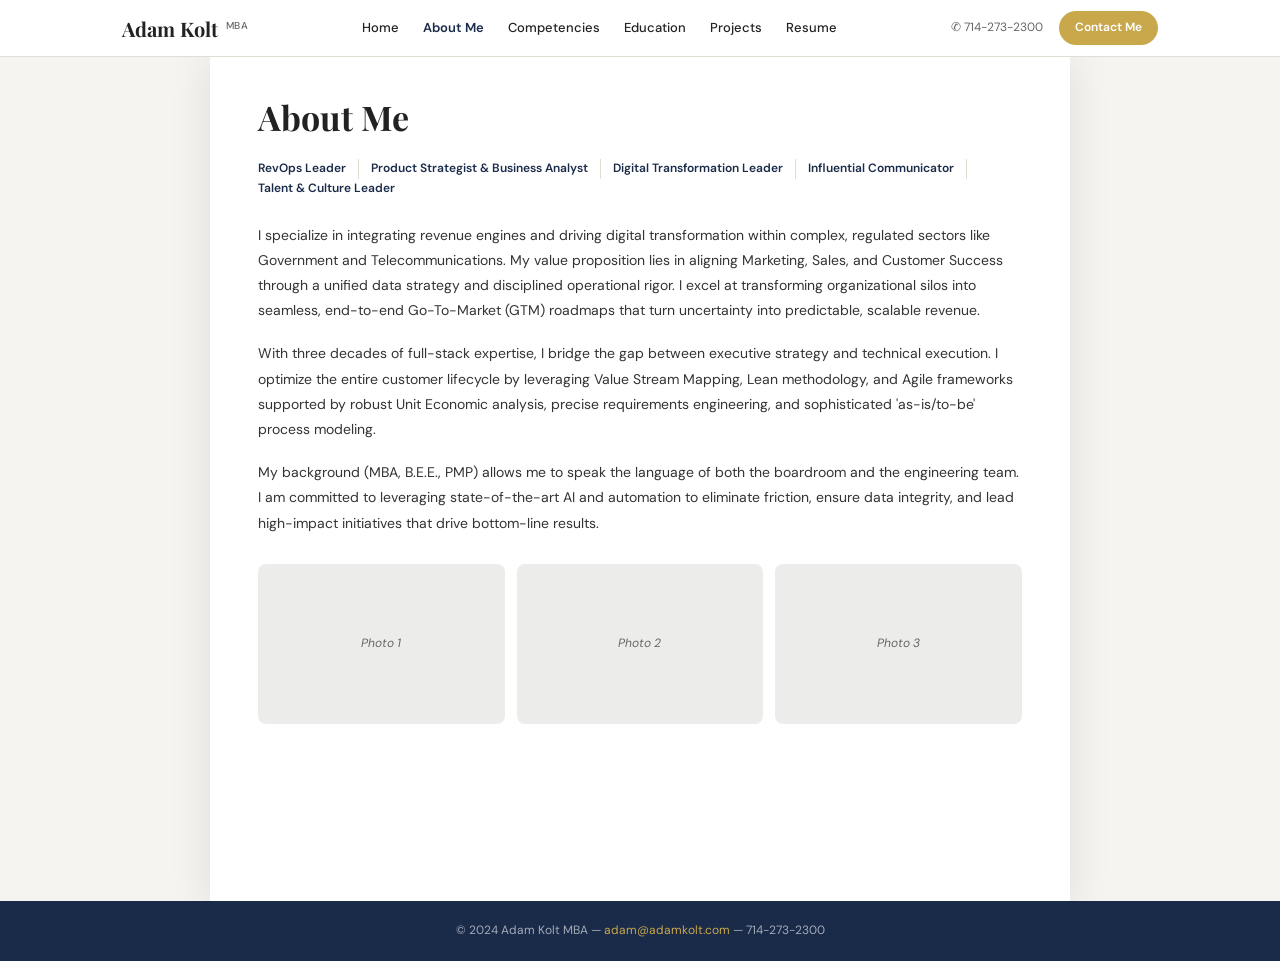
==== about.html @ af0fe4fa "Initial portfolio build — Adam Kolt MBA Complete HTML/CSS portfolio with 11 pages: - index.html: Hom" ====
<!DOCTYPE html>
<html lang="en">
<head>
  <meta charset="UTF-8">
  <meta name="viewport" content="width=device-width, initial-scale=1.0">
  <title>About Me – Adam Kolt MBA</title>
  <link href="https://fonts.googleapis.com/css2?family=Playfair+Display:wght@700&family=DM+Sans:wght@300;400;500;600&display=swap" rel="stylesheet">
  <link rel="stylesheet" href="css/style.css">
</head>
<body>

  <header class="site-header">
    <div class="header-inner">
      <a href="index.html" class="header-logo">Adam Kolt <sup>MBA</sup></a>
      <nav class="site-nav">
        <a href="index.html">Home</a>
        <a href="about.html" class="active">About Me</a>
        <a href="competencies.html">Competencies</a>
        <a href="education.html">Education</a>
        <a href="projects/digital-transformation.html">Projects</a>
        <a href="resume.html">Resume</a>
      </nav>
      <div class="header-actions">
        <span class="header-phone">&#9990; 714-273-2300</span>
        <a href="mailto:adam@adamkolt.com" class="btn-contact">Contact Me</a>
      </div>
    </div>
  </header>

  <div class="page">
    <div class="content">

      <h1 class="page-title">About Me</h1>

      <div class="tag-row">
        <span class="tag-pill">RevOps Leader</span>
        <span class="tag-pill">Product Strategist &amp; Business Analyst</span>
        <span class="tag-pill">Digital Transformation Leader</span>
        <span class="tag-pill">Influential Communicator</span>
        <span class="tag-pill">Talent &amp; Culture Leader</span>
      </div>

      <p class="bio-text">
        I specialize in integrating revenue engines and driving digital transformation within complex, regulated sectors like Government and Telecommunications. My value proposition lies in aligning Marketing, Sales, and Customer Success through a unified data strategy and disciplined operational rigor. I excel at transforming organizational silos into seamless, end-to-end Go-To-Market (GTM) roadmaps that turn uncertainty into predictable, scalable revenue.
      </p>

      <p class="bio-text">
        With three decades of full-stack expertise, I bridge the gap between executive strategy and technical execution. I optimize the entire customer lifecycle by leveraging Value Stream Mapping, Lean methodology, and Agile frameworks supported by robust Unit Economic analysis, precise requirements engineering, and sophisticated 'as-is/to-be' process modeling.
      </p>

      <p class="bio-text">
        My background (MBA, B.E.E., PMP) allows me to speak the language of both the boardroom and the engineering team. I am committed to leveraging state-of-the-art AI and automation to eliminate friction, ensure data integrity, and lead high-impact initiatives that drive bottom-line results.
      </p>

      <!-- PHOTO STRIP -->
      <div class="photo-strip">
        <div class="img-placeholder" style="height:160px; border-radius:8px;">Photo 1</div>
        <div class="img-placeholder" style="height:160px; border-radius:8px;">Photo 2</div>
        <div class="img-placeholder" style="height:160px; border-radius:8px;">Photo 3</div>
      </div>

    </div>
  </div>

  <footer class="site-footer">
    &copy; 2024 Adam Kolt MBA &mdash; <a href="mailto:adam@adamkolt.com">adam@adamkolt.com</a> &mdash; 714-273-2300
  </footer>

</body>
</html>
---- css/style.css ----
/* ============================================================
   Adam Kolt Portfolio — Shared Stylesheet
   Design System: Playfair Display + DM Sans, Navy/Gold palette
   ============================================================ */

*, *::before, *::after { box-sizing: border-box; margin: 0; padding: 0; }

:root {
  --gold:   #C9A84C;
  --navy:   #1A2B4A;
  --red:    #D94F3D;
  --teal:   #2E7D6E;
  --bg:     #F5F4F0;
  --white:  #FFFFFF;
  --text:   #222222;
  --muted:  #666666;
  --border: #E0DDD5;
}

body {
  font-family: 'DM Sans', sans-serif;
  background: var(--bg);
  color: var(--text);
  font-size: 14px;
  line-height: 1.65;
}

a { text-decoration: none; color: inherit; }

/* ── SITE HEADER ── */
.site-header {
  background: var(--white);
  border-bottom: 1px solid var(--border);
  position: sticky;
  top: 0;
  z-index: 100;
}

.header-inner {
  max-width: 1100px;
  margin: 0 auto;
  padding: 0 32px;
  height: 56px;
  display: flex;
  align-items: center;
  gap: 32px;
}

.header-logo {
  font-family: 'Playfair Display', serif;
  font-size: 20px;
  font-weight: 700;
  color: var(--text);
  white-space: nowrap;
  flex-shrink: 0;
}

.header-logo sup {
  font-family: 'DM Sans', sans-serif;
  font-size: 10px;
  font-weight: 500;
  color: var(--muted);
  letter-spacing: .4px;
  vertical-align: super;
  margin-left: 3px;
}

.site-nav {
  display: flex;
  gap: 24px;
  flex: 1;
  justify-content: center;
}

.site-nav a {
  font-size: 13px;
  font-weight: 500;
  color: var(--text);
  transition: color .15s;
  white-space: nowrap;
}

.site-nav a:hover,
.site-nav a.active { color: var(--navy); font-weight: 600; }

.header-actions {
  display: flex;
  align-items: center;
  gap: 16px;
  flex-shrink: 0;
}

.header-phone {
  font-size: 12px;
  color: var(--muted);
  white-space: nowrap;
}

.btn-contact {
  background: var(--gold);
  color: var(--white);
  font-size: 12px;
  font-weight: 600;
  padding: 7px 16px;
  border-radius: 20px;
  transition: opacity .15s;
  white-space: nowrap;
}

.btn-contact:hover { opacity: .85; }

/* ── PAGE WRAPPER ── */
.page {
  max-width: 860px;
  margin: 0 auto;
  background: var(--white);
  box-shadow: 0 4px 40px rgba(0,0,0,.10);
  min-height: calc(100vh - 56px);
}

/* ── TOP BAR (project pages) ── */
.top-bar {
  background: #ECECEA;
  padding: 18px 48px 14px;
}

.top-bar h1 {
  font-family: 'Playfair Display', serif;
  font-size: 28px;
  font-weight: 700;
  color: var(--text);
  letter-spacing: -.3px;
}

.top-bar h1 sup {
  font-family: 'DM Sans', sans-serif;
  font-size: 11px;
  font-weight: 500;
  letter-spacing: .5px;
  color: var(--muted);
  vertical-align: super;
  margin-left: 4px;
}

/* ── MAIN CONTENT ── */
.content {
  padding: 32px 48px 48px;
}

/* ── SECTION HEADER ── */
.section-header {
  display: flex;
  align-items: center;
  gap: 14px;
  margin-bottom: 8px;
}

.section-icon {
  width: 52px;
  height: 52px;
  background: linear-gradient(135deg, #1A2B4A 60%, #C9A84C);
  border-radius: 10px;
  display: flex;
  align-items: center;
  justify-content: center;
  flex-shrink: 0;
}

.section-icon svg { width: 28px; height: 28px; }

.section-title h2 {
  font-family: 'Playfair Display', serif;
  font-size: 26px;
  color: var(--text);
  font-weight: 700;
  line-height: 1;
}

.tags {
  display: flex;
  flex-wrap: wrap;
  gap: 6px;
  margin-top: 5px;
}

.tag {
  font-size: 11px;
  font-weight: 500;
  color: var(--muted);
  border-left: 2px solid var(--gold);
  padding-left: 6px;
  letter-spacing: .2px;
}

/* ── INTRO TEXT ── */
.intro {
  margin: 20px 0 24px;
  font-size: 13.5px;
  color: #333;
  line-height: 1.7;
}

/* ── CALLOUT CARDS ── */
.callout {
  display: flex;
  gap: 0;
  margin-bottom: 14px;
  border-radius: 6px;
  overflow: hidden;
}

.callout-bar  { width: 5px; flex-shrink: 0; }

.callout-body {
  padding: 14px 18px;
  font-size: 13px;
  line-height: 1.65;
  flex: 1;
}

.callout.gold .callout-bar  { background: var(--gold); }
.callout.gold .callout-body { background: #FDF8EE; }
.callout.navy .callout-bar  { background: var(--navy); }
.callout.navy .callout-body { background: #EEF1F7; }
.callout.red  .callout-bar  { background: var(--red); }
.callout.red  .callout-body { background: #FDF0EE; }
.callout.teal .callout-bar  { background: var(--teal); }
.callout.teal .callout-body { background: #EEF5F3; }

/* ── BULLET LIST ── */
.bullet-list {
  margin: 24px 0;
  display: flex;
  flex-direction: column;
  gap: 0;
}

.bullet-item {
  display: flex;
  gap: 10px;
  padding: 10px 0;
  border-bottom: 1px solid var(--border);
  font-size: 13px;
  line-height: 1.65;
  align-items: flex-start;
}

.bullet-item:last-child { border-bottom: none; }

.bullet-dot {
  width: 6px;
  height: 6px;
  background: var(--gold);
  border-radius: 50%;
  flex-shrink: 0;
  margin-top: 7px;
}

.bullet-item strong { color: var(--navy); font-weight: 600; }

/* ── TWO-COLUMN SECTION ── */
.two-col {
  display: grid;
  grid-template-columns: 1fr 1fr;
  gap: 24px;
  align-items: start;
  margin-bottom: 8px;
}

/* ── WIREFRAME MOCKUP ── */
.mockup-card {
  background: #F8F8F6;
  border: 1px solid var(--border);
  border-radius: 10px;
  padding: 18px;
  font-size: 11px;
}

.mockup-grid {
  display: grid;
  grid-template-columns: 1fr 1fr 1fr;
  gap: 10px;
  margin-bottom: 12px;
}

.mockup-col label {
  display: block;
  font-weight: 600;
  font-size: 10px;
  color: var(--navy);
  margin-bottom: 4px;
  text-transform: uppercase;
  letter-spacing: .4px;
}

.mockup-option {
  display: flex;
  align-items: center;
  gap: 5px;
  margin-bottom: 3px;
  color: #555;
  font-size: 10.5px;
}

.mockup-checkbox {
  width: 10px; height: 10px;
  border: 1px solid #999;
  border-radius: 2px;
  flex-shrink: 0;
}

.mockup-row2 {
  display: grid;
  grid-template-columns: 1fr 1fr 1fr;
  gap: 10px;
  margin-bottom: 14px;
}

.mockup-btns { display: flex; gap: 8px; margin-bottom: 10px; }

.mockup-btn {
  padding: 5px 16px;
  border-radius: 4px;
  font-size: 11px;
  font-weight: 600;
  cursor: default;
}

.mockup-btn.generate { background: var(--navy); color: #fff; }
.mockup-btn.reset    { background: #eee; color: var(--red); border: 1px solid var(--red); }

/* ── PRICE BAR ── */
.price-bar-wrap { border-top: 1px solid var(--border); padding-top: 10px; }

.price-labels {
  display: flex;
  justify-content: space-between;
  font-size: 9.5px;
  color: var(--muted);
  margin-bottom: 2px;
}

.price-track {
  height: 6px;
  background: #E0E0E0;
  border-radius: 3px;
  position: relative;
  margin-bottom: 6px;
}

.price-fill {
  position: absolute; left: 0; top: 0;
  height: 100%; width: 55%;
  background: linear-gradient(90deg, var(--navy), var(--gold));
  border-radius: 3px;
}

.price-rows {
  display: flex;
  justify-content: space-between;
  font-size: 9.5px;
  color: #777;
}

.mockup-footer {
  display: flex;
  align-items: center;
  justify-content: space-between;
  margin-top: 10px;
  border-top: 1px solid var(--border);
  padding-top: 10px;
}

.mockup-footer .back-btn {
  font-size: 10px; color: var(--navy); font-weight: 600;
  border: 1px solid var(--navy); padding: 4px 12px; border-radius: 4px;
}

.mockup-footer .total { text-align: center; }
.mockup-footer .total .label   { font-size: 9px; color: var(--muted); }
.mockup-footer .total .value   { font-size: 18px; font-weight: 700; color: var(--navy); font-family: 'Playfair Display', serif; }
.mockup-footer .total .value span { font-size: 11px; color: var(--muted); }
.mockup-footer .proceed-btn {
  font-size: 10px; color: #fff; font-weight: 600;
  background: var(--navy); padding: 4px 12px; border-radius: 4px;
}

/* ── SPEND NOTE ── */
.spend-note {
  background: #F7F7F5;
  border: 1px solid var(--border);
  border-radius: 6px;
  padding: 12px 14px;
  font-size: 11.5px;
  color: #555;
  display: flex;
  align-items: flex-start;
  gap: 10px;
  margin-top: 12px;
}

.spend-note .arrow {
  width: 24px; height: 24px;
  border: 1.5px solid var(--gold);
  border-radius: 50%;
  display: flex; align-items: center; justify-content: center;
  flex-shrink: 0;
  color: var(--gold);
  font-size: 13px; font-weight: 700;
}

/* ── PHONE MOCKUP ── */
.phone-wrap { display: flex; justify-content: center; }

.phone {
  width: 200px;
  background: #1C1C2E;
  border-radius: 28px;
  padding: 12px;
  box-shadow: 0 12px 40px rgba(0,0,0,.25);
}

.phone-screen  { background: #F0F2F5; border-radius: 20px; overflow: hidden; }

.phone-topbar {
  background: #0A7B55;
  padding: 10px 12px 8px;
  display: flex; align-items: center; justify-content: space-between;
}

.phone-topbar .brand { color: #fff; font-size: 11px; font-weight: 700; letter-spacing: .2px; }

.phone-topbar .dots { display: flex; gap: 3px; }
.phone-topbar .dots span { width: 4px; height: 4px; background: rgba(255,255,255,.6); border-radius: 50%; }

.phone-chat { padding: 10px; }

.chat-bubble-ad {
  background: #fff;
  border-radius: 12px 12px 12px 2px;
  padding: 10px;
  margin-bottom: 8px;
  box-shadow: 0 2px 6px rgba(0,0,0,.08);
}

.ad-header {
  background: linear-gradient(135deg, #0A7B55, #0DAF78);
  border-radius: 8px;
  padding: 8px 10px;
  margin-bottom: 8px;
  display: flex; align-items: center; gap: 8px;
}

.ad-header .ad-icon {
  width: 28px; height: 28px;
  background: #fff; border-radius: 6px;
  display: flex; align-items: center; justify-content: center;
  font-weight: 900; font-size: 11px; color: #0A7B55;
}

.ad-header .ad-title { color: #fff; font-size: 10px; font-weight: 700; line-height: 1.2; }
.ad-header .ad-logo  { margin-left: auto; }
.ad-header .ad-logo img { height: 18px; }

.ad-text { font-size: 10px; color: #333; line-height: 1.5; }

.chat-info {
  font-size: 9px; color: var(--muted);
  display: flex; align-items: center; gap: 4px; margin-bottom: 6px;
}

.chat-info span { background: #e0e0e0; border-radius: 10px; padding: 2px 7px; }

.call-back-btn {
  background: #0DAF78; color: #fff;
  font-size: 10px; font-weight: 600;
  text-align: center; padding: 6px;
  border-radius: 8px; width: 100%; display: block;
}

/* ── RIGHT COLUMN BULLETS ── */
.right-col-list { display: flex; flex-direction: column; gap: 0; }

.right-bullet {
  display: flex; gap: 10px;
  padding: 9px 0;
  border-bottom: 1px solid var(--border);
  font-size: 12.5px; line-height: 1.65;
  align-items: flex-start;
}

.right-bullet:last-child { border-bottom: none; }

.right-bullet .dot {
  width: 5px; height: 5px;
  background: var(--gold); border-radius: 50%;
  flex-shrink: 0; margin-top: 7px;
}

.right-bullet strong { color: var(--navy); font-weight: 600; }

/* ── DIVIDER ── */
.divider { height: 1px; background: var(--border); margin: 20px 0; }

/* ── METRICS STRIP ── */
.metrics {
  display: flex;
  gap: 0;
  background: var(--navy);
  border-radius: 8px;
  overflow: hidden;
  margin-top: 28px;
}

.metric {
  flex: 1;
  padding: 16px 20px;
  border-right: 1px solid rgba(255,255,255,.1);
  text-align: center;
}

.metric:last-child { border-right: none; }

.metric .val {
  font-family: 'Playfair Display', serif;
  font-size: 22px;
  color: var(--gold);
  font-weight: 700;
}

.metric .lbl {
  font-size: 11px;
  color: rgba(255,255,255,.65);
  margin-top: 3px;
  line-height: 1.3;
}

/* ── DATA TABLE ── */
.data-table {
  width: 100%;
  border-collapse: collapse;
  font-size: 12px;
  margin: 20px 0;
}

.data-table th {
  background: var(--navy);
  color: #fff;
  font-weight: 600;
  padding: 10px 12px;
  text-align: left;
  font-size: 11px;
  letter-spacing: .3px;
}

.data-table td {
  padding: 9px 12px;
  border-bottom: 1px solid var(--border);
  vertical-align: middle;
}

.data-table tr:nth-child(even) td { background: #FAFAF8; }

.status-badge {
  display: inline-block;
  padding: 2px 10px;
  border-radius: 10px;
  font-size: 11px;
  font-weight: 600;
}

.status-badge.complete  { background: #D4EDDA; color: #1A6B32; }
.status-badge.progress  { background: #FFF3CD; color: #856404; }
.status-badge.pending   { background: #F8D7DA; color: #721C24; }

/* ── REFERENCES SECTION ── */
.references {
  margin-top: 40px;
  padding-top: 24px;
  border-top: 2px solid var(--border);
}

.references h3 {
  font-family: 'Playfair Display', serif;
  font-size: 22px;
  margin-bottom: 16px;
}

.ref-logos {
  display: flex;
  flex-wrap: wrap;
  gap: 16px;
  align-items: center;
}

.ref-logo {
  display: flex;
  flex-direction: column;
  align-items: center;
  gap: 4px;
}

.ref-logo-box {
  width: 80px;
  height: 40px;
  border: 1px solid var(--border);
  border-radius: 6px;
  display: flex;
  align-items: center;
  justify-content: center;
  background: var(--white);
  font-size: 11px;
  font-weight: 700;
  color: var(--navy);
  text-align: center;
  padding: 4px;
}

.ref-logo span {
  font-size: 9px;
  color: var(--muted);
  text-align: center;
  line-height: 1.3;
  max-width: 80px;
}

/* ── NUMBERED SECTION HEADER ── */
.num-section { margin: 20px 0 8px; }

.num-section h3 {
  font-size: 14px;
  font-weight: 600;
  color: var(--navy);
  display: flex;
  align-items: center;
  gap: 8px;
}

.num-badge {
  width: 24px; height: 24px;
  background: var(--navy);
  color: #fff;
  border-radius: 50%;
  display: flex; align-items: center; justify-content: center;
  font-size: 12px; font-weight: 700;
  flex-shrink: 0;
}

.nested-list {
  list-style: none;
  padding: 0; margin: 8px 0 0 32px;
  display: flex; flex-direction: column; gap: 4px;
}

.nested-list li {
  font-size: 13px;
  line-height: 1.65;
  color: #333;
  padding-left: 14px;
  position: relative;
}

.nested-list li::before {
  content: '•';
  position: absolute; left: 0;
  color: var(--gold);
  font-weight: 700;
}

/* ── TOOLS SECTION ── */
.tools-section {
  background: #F7F7F5;
  border: 1px solid var(--border);
  border-radius: 8px;
  padding: 16px 20px;
  margin-top: 24px;
}

.tools-section h4 {
  font-size: 12px;
  font-weight: 700;
  color: var(--navy);
  text-transform: uppercase;
  letter-spacing: .5px;
  margin-bottom: 12px;
}

.tools-grid {
  display: grid;
  grid-template-columns: repeat(auto-fill, minmax(200px, 1fr));
  gap: 12px;
}

.tool-group label {
  display: block;
  font-size: 10px;
  font-weight: 700;
  color: var(--navy);
  text-transform: uppercase;
  letter-spacing: .4px;
  margin-bottom: 4px;
}

.tool-group p {
  font-size: 11.5px;
  color: #555;
  line-height: 1.5;
}

/* ── IMAGE PLACEHOLDER ── */
.img-placeholder {
  background: #ECECEA;
  border-radius: 8px;
  display: flex;
  align-items: center;
  justify-content: center;
  color: var(--muted);
  font-size: 12px;
  font-style: italic;
}

/* ── PHOTO STRIP ── */
.photo-strip {
  display: grid;
  grid-template-columns: repeat(3, 1fr);
  gap: 12px;
  margin-top: 28px;
}

.photo-strip .img-placeholder { height: 160px; }

/* ── NEWSPAPER CLIPPING ── */
.newspaper {
  border: 1px solid var(--border);
  border-radius: 6px;
  overflow: hidden;
  margin: 20px 0;
}

.newspaper-header {
  background: var(--navy);
  color: #fff;
  text-align: center;
  padding: 8px 16px;
}

.newspaper-header h4 {
  font-family: 'Playfair Display', serif;
  font-size: 16px;
  letter-spacing: 1px;
}

.newspaper-header p {
  font-size: 9px;
  color: rgba(255,255,255,.7);
  text-transform: uppercase;
  letter-spacing: 1.5px;
  margin-top: 2px;
}

.newspaper-body {
  padding: 16px;
  background: #FDFDFB;
}

.newspaper-headline {
  font-family: 'Playfair Display', serif;
  font-size: 20px;
  font-weight: 700;
  margin-bottom: 12px;
  line-height: 1.2;
}

.newspaper-cols {
  display: grid;
  grid-template-columns: 1fr 1fr;
  gap: 16px;
}

.newspaper-text {
  font-size: 11.5px;
  color: #333;
  line-height: 1.6;
}

/* ── WORLD MAP PLACEHOLDER ── */
.world-map {
  width: 100%;
  height: 240px;
  background: linear-gradient(135deg, #EEF1F7, #D8E0EE);
  border-radius: 8px;
  border: 1px solid var(--border);
  display: flex;
  align-items: center;
  justify-content: center;
  margin: 20px 0;
  position: relative;
  overflow: hidden;
}

.world-map::before {
  content: '🌍';
  font-size: 80px;
  opacity: .2;
  position: absolute;
}

.world-map-label {
  font-size: 13px;
  font-weight: 600;
  color: var(--navy);
  z-index: 1;
}

/* ── DEVICE MOCKUP (OO page) ── */
.device-section {
  display: flex;
  gap: 20px;
  align-items: flex-start;
  margin: 16px 0;
  padding: 16px 0;
  border-bottom: 1px solid var(--border);
}

.device-section:last-child { border-bottom: none; }

.device-num {
  width: 32px; height: 32px;
  background: var(--navy);
  color: #fff;
  border-radius: 6px;
  display: flex; align-items: center; justify-content: center;
  font-family: 'Playfair Display', serif;
  font-size: 16px; font-weight: 700;
  flex-shrink: 0;
}

.device-content { flex: 1; }

.device-content h4 {
  font-size: 14px;
  font-weight: 600;
  color: var(--navy);
  margin-bottom: 6px;
}

.device-content p {
  font-size: 13px;
  color: #444;
  line-height: 1.65;
}

.device-img {
  width: 160px;
  height: 110px;
  flex-shrink: 0;
}

/* ── HERO (homepage) ── */
.hero {
  background: var(--white);
  border-bottom: 1px solid var(--border);
}

.hero-inner {
  max-width: 860px;
  margin: 0 auto;
  padding: 56px 48px 48px;
  display: grid;
  grid-template-columns: 1fr auto;
  gap: 40px;
  align-items: center;
  background: var(--white);
}

.hero-heading {
  font-family: 'Playfair Display', serif;
  font-size: 42px;
  font-weight: 700;
  line-height: 1.1;
  color: var(--text);
  margin-bottom: 16px;
  max-width: 420px;
}

.hero-sub {
  font-size: 15px;
  color: #555;
  line-height: 1.6;
  max-width: 380px;
}

.hero-photo {
  width: 220px;
  height: 280px;
  border-radius: 6px;
  overflow: hidden;
  flex-shrink: 0;
}

.hero-photo .img-placeholder {
  width: 100%; height: 100%;
  background: linear-gradient(160deg, #1A2B4A 0%, #2E4270 100%);
  color: rgba(255,255,255,.5);
  font-size: 13px;
}

/* ── PROJECT CARDS GRID ── */
.cards-section {
  max-width: 860px;
  margin: 0 auto;
  padding: 40px 48px 56px;
  background: var(--white);
  box-shadow: 0 4px 40px rgba(0,0,0,.10);
}

.cards-grid {
  display: grid;
  grid-template-columns: repeat(3, 1fr);
  gap: 20px;
}

.project-card {
  border: 1px solid var(--border);
  border-radius: 10px;
  padding: 22px 20px 18px;
  transition: box-shadow .2s, transform .2s;
  cursor: pointer;
}

.project-card:hover {
  box-shadow: 0 6px 24px rgba(0,0,0,.10);
  transform: translateY(-2px);
}

.card-icon {
  width: 52px; height: 52px;
  background: linear-gradient(135deg, #1A2B4A 60%, #C9A84C);
  border-radius: 10px;
  display: flex; align-items: center; justify-content: center;
  margin-bottom: 14px;
}

.card-icon svg { width: 28px; height: 28px; }

.card-title {
  display: flex;
  align-items: center;
  justify-content: space-between;
  margin-bottom: 8px;
}

.card-title h3 {
  font-size: 15px;
  font-weight: 600;
  color: var(--text);
}

.card-arrow {
  color: var(--gold);
  font-size: 16px;
  font-weight: 700;
}

.card-desc {
  font-size: 12.5px;
  color: var(--muted);
  line-height: 1.6;
}

/* ── ABOUT PAGE ── */
.page-title {
  font-family: 'Playfair Display', serif;
  font-size: 34px;
  font-weight: 700;
  margin-bottom: 14px;
}

.tag-row {
  display: flex;
  flex-wrap: wrap;
  gap: 0;
  margin-bottom: 24px;
}

.tag-row .tag-pill {
  font-size: 12px;
  font-weight: 600;
  color: var(--navy);
  padding-right: 12px;
  margin-right: 12px;
  border-right: 1px solid var(--border);
}

.tag-row .tag-pill:last-child {
  border-right: none;
  padding-right: 0;
  margin-right: 0;
}

.bio-text {
  font-size: 14px;
  color: #333;
  line-height: 1.8;
  margin-bottom: 18px;
}

/* ── EDUCATION PAGE ── */
.edu-list { list-style: none; padding: 0; margin: 16px 0 0; }

.edu-item {
  display: flex;
  gap: 12px;
  padding: 12px 0;
  border-bottom: 1px solid var(--border);
  align-items: flex-start;
}

.edu-item:last-child { border-bottom: none; }

.edu-dot {
  width: 8px; height: 8px;
  background: var(--gold);
  border-radius: 50%;
  flex-shrink: 0;
  margin-top: 7px;
}

.edu-item h4 { font-size: 14px; font-weight: 600; color: var(--navy); }
.edu-item p  { font-size: 13px; color: var(--muted); margin-top: 2px; }

.edu-photo {
  float: right;
  width: 200px;
  height: 240px;
  margin: 0 0 16px 24px;
  border-radius: 8px;
  overflow: hidden;
}

.edu-photo .img-placeholder {
  width: 100%; height: 100%;
  background: linear-gradient(160deg, #d4e0f0, #b8c8e0);
}

/* ── CIRCULAR DIAGRAM ── */
.diagram-placeholder {
  width: 280px;
  height: 280px;
  border-radius: 50%;
  background: conic-gradient(
    var(--navy) 0deg 60deg,
    var(--gold) 60deg 120deg,
    var(--teal) 120deg 180deg,
    #7B9BD6 180deg 240deg,
    var(--red) 240deg 300deg,
    #5A7A4A 300deg 360deg
  );
  margin: 0 auto;
  box-shadow: 0 8px 32px rgba(0,0,0,.15);
  display: flex;
  align-items: center;
  justify-content: center;
  position: relative;
}

.diagram-center {
  width: 100px; height: 100px;
  background: var(--white);
  border-radius: 50%;
  display: flex;
  align-items: center;
  justify-content: center;
  font-size: 10px;
  font-weight: 700;
  color: var(--navy);
  text-align: center;
  line-height: 1.3;
}

/* ── APP MOCKUP STRIP ── */
.app-strip {
  display: grid;
  grid-template-columns: repeat(4, 1fr);
  gap: 12px;
  margin: 20px 0;
}

.app-screen {
  background: #1C1C2E;
  border-radius: 16px;
  padding: 8px;
  height: 160px;
}

.app-screen-inner {
  background: var(--white);
  border-radius: 10px;
  height: 100%;
  display: flex;
  align-items: center;
  justify-content: center;
  font-size: 10px;
  color: var(--muted);
  text-align: center;
  padding: 8px;
}

/* ── FOOTER ── */
.site-footer {
  background: var(--navy);
  color: rgba(255,255,255,.6);
  text-align: center;
  padding: 20px;
  font-size: 12px;
}

.site-footer a { color: var(--gold); }

/* ── RESPONSIVE ── */
@media (max-width: 700px) {
  .header-inner { padding: 0 16px; gap: 12px; }
  .site-nav { gap: 12px; }
  .site-nav a { font-size: 11px; }
  .hero-inner { grid-template-columns: 1fr; padding: 32px 24px; }
  .hero-photo { display: none; }
  .cards-section { padding: 24px 20px; }
  .cards-grid { grid-template-columns: 1fr 1fr; }
  .content { padding: 24px 20px; }
  .two-col { grid-template-columns: 1fr; }
  .metrics { flex-direction: column; }
}
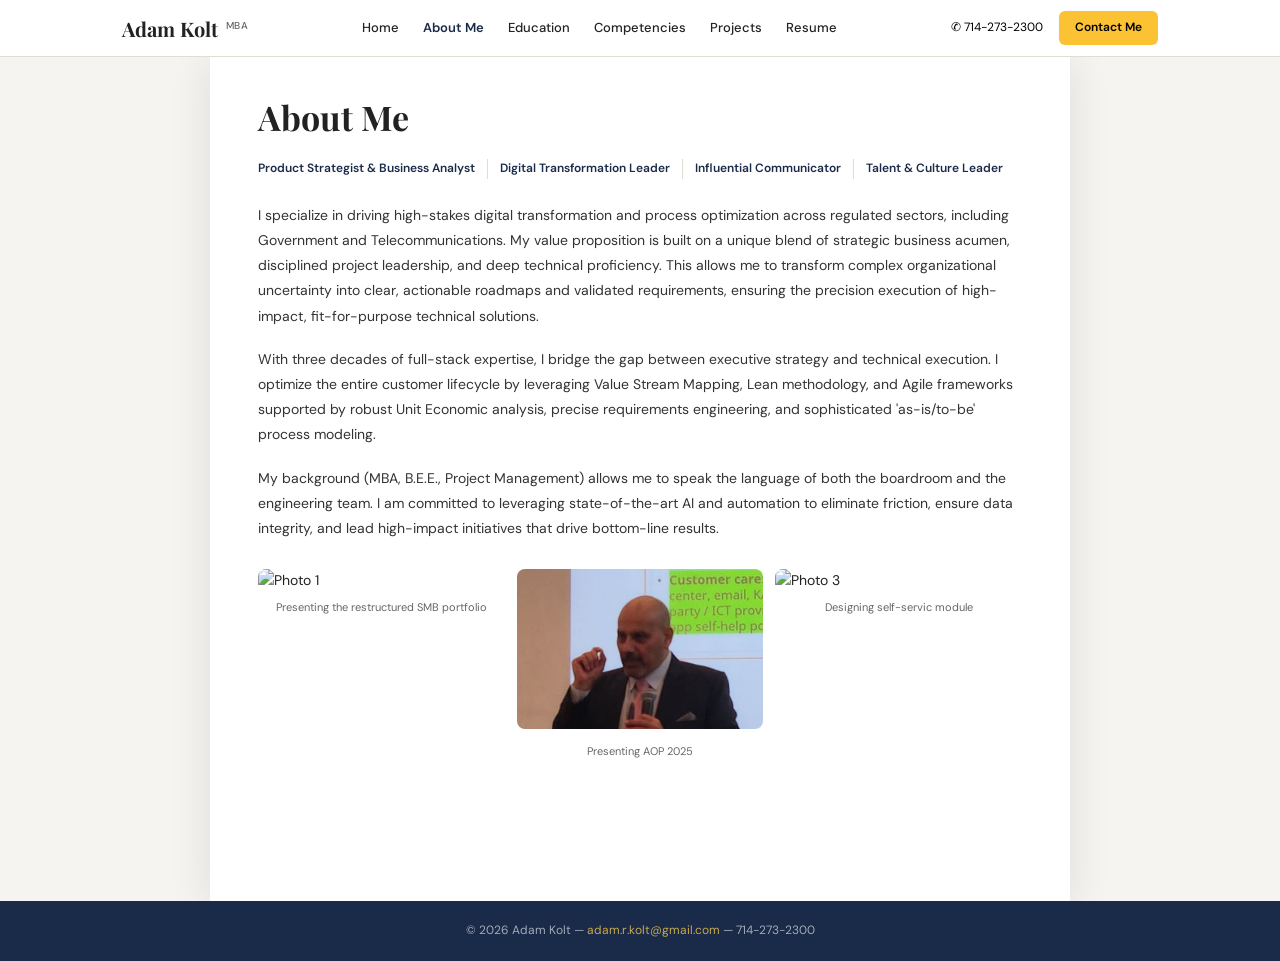
==== commit dbf895f4: "Add captions to About Me photo strip Co-Authored-By: Claude Sonnet 4.6 <noreply@anthropic.com>" ====
--- a/about.html
+++ b/about.html
@@ -1,12 +1,16 @@
 <!DOCTYPE html>
 <html lang="en">
+
 <head>
   <meta charset="UTF-8">
   <meta name="viewport" content="width=device-width, initial-scale=1.0">
   <title>About Me – Adam Kolt MBA</title>
-  <link href="https://fonts.googleapis.com/css2?family=Playfair+Display:wght@700&family=DM+Sans:wght@300;400;500;600&display=swap" rel="stylesheet">
+  <link
+    href="https://fonts.googleapis.com/css2?family=Playfair+Display:wght@700&family=DM+Sans:wght@300;400;500;600&display=swap"
+    rel="stylesheet">
   <link rel="stylesheet" href="css/style.css">
 </head>
+
 <body>
 
   <header class="site-header">
@@ -15,14 +19,14 @@
       <nav class="site-nav">
         <a href="index.html">Home</a>
         <a href="about.html" class="active">About Me</a>
+        <a href="education.html">Education</a>
         <a href="competencies.html">Competencies</a>
-        <a href="education.html">Education</a>
         <a href="projects/digital-transformation.html">Projects</a>
         <a href="resume.html">Resume</a>
       </nav>
       <div class="header-actions">
         <span class="header-phone">&#9990; 714-273-2300</span>
-        <a href="mailto:adam@adamkolt.com" class="btn-contact">Contact Me</a>
+        <a href="mailto:adam.r.kolt@gmail.com" class="btn-contact">Contact Me</a>
       </div>
     </div>
   </header>
@@ -33,7 +37,6 @@
       <h1 class="page-title">About Me</h1>
 
       <div class="tag-row">
-        <span class="tag-pill">RevOps Leader</span>
         <span class="tag-pill">Product Strategist &amp; Business Analyst</span>
         <span class="tag-pill">Digital Transformation Leader</span>
         <span class="tag-pill">Influential Communicator</span>
@@ -41,30 +44,55 @@
       </div>
 
       <p class="bio-text">
-        I specialize in integrating revenue engines and driving digital transformation within complex, regulated sectors like Government and Telecommunications. My value proposition lies in aligning Marketing, Sales, and Customer Success through a unified data strategy and disciplined operational rigor. I excel at transforming organizational silos into seamless, end-to-end Go-To-Market (GTM) roadmaps that turn uncertainty into predictable, scalable revenue.
+        I specialize in driving high-stakes digital transformation and process optimization across regulated sectors,
+        including Government and Telecommunications. My value proposition is built on a unique blend of strategic
+        business acumen, disciplined project leadership, and deep technical proficiency. This allows me to transform
+        complex organizational uncertainty into clear, actionable roadmaps and validated requirements, ensuring the
+        precision execution of high-impact, fit-for-purpose technical solutions.
       </p>
 
       <p class="bio-text">
-        With three decades of full-stack expertise, I bridge the gap between executive strategy and technical execution. I optimize the entire customer lifecycle by leveraging Value Stream Mapping, Lean methodology, and Agile frameworks supported by robust Unit Economic analysis, precise requirements engineering, and sophisticated 'as-is/to-be' process modeling.
+        With three decades of full-stack expertise, I bridge the gap between executive strategy and technical execution.
+        I optimize the entire customer lifecycle by leveraging Value Stream Mapping, Lean methodology, and Agile
+        frameworks supported by robust Unit Economic analysis, precise requirements engineering, and sophisticated
+        'as-is/to-be' process modeling.
       </p>
 
       <p class="bio-text">
-        My background (MBA, B.E.E., PMP) allows me to speak the language of both the boardroom and the engineering team. I am committed to leveraging state-of-the-art AI and automation to eliminate friction, ensure data integrity, and lead high-impact initiatives that drive bottom-line results.
+        My background (MBA, B.E.E., Project Management) allows me to speak the language of both the boardroom and the
+        engineering team. I am committed to leveraging state-of-the-art AI and automation to eliminate friction, ensure
+        data integrity, and lead high-impact initiatives that drive bottom-line results.
       </p>
 
       <!-- PHOTO STRIP -->
       <div class="photo-strip">
-        <div class="img-placeholder" style="height:160px; border-radius:8px;">Photo 1</div>
-        <div class="img-placeholder" style="height:160px; border-radius:8px;">Photo 2</div>
-        <div class="img-placeholder" style="height:160px; border-radius:8px;">Photo 3</div>
+        <div>
+          <img src="images/Photo1.png?v=2" alt="Photo 1"
+            style="width:100%;height:160px;object-fit:cover;border-radius:8px;">
+          <p style="font-size:11px;color:var(--muted);text-align:center;margin-top:6px;">Presenting the restructured SMB
+            portfolio</p>
+        </div>
+        <div>
+          <img src="images/Photo2.PNG?v=2" alt="Photo 2"
+            style="width:100%;height:160px;object-fit:cover;border-radius:8px;">
+          <p style="font-size:11px;color:var(--muted);text-align:center;margin-top:6px;">Presenting AOP 2025</p>
+        </div>
+        <div>
+          <img src="images/Photo3.png?v=2" alt="Photo 3"
+            style="width:100%;height:160px;object-fit:cover;border-radius:8px;">
+          <p style="font-size:11px;color:var(--muted);text-align:center;margin-top:6px;">Designing self-servic module
+          </p>
+        </div>
       </div>
 
     </div>
   </div>
 
   <footer class="site-footer">
-    &copy; 2024 Adam Kolt MBA &mdash; <a href="mailto:adam@adamkolt.com">adam@adamkolt.com</a> &mdash; 714-273-2300
+    &copy; 2026 Adam Kolt &mdash; <a href="mailto:adam.r.kolt@gmail.com">adam.r.kolt@gmail.com</a> &mdash;
+    714-273-2300
   </footer>
 
 </body>
-</html>
+
+</html>
--- a/css/style.css
+++ b/css/style.css
@@ -92,17 +92,17 @@
 
 .header-phone {
   font-size: 12px;
-  color: var(--muted);
+  color: #000000;
   white-space: nowrap;
 }
 
 .btn-contact {
-  background: var(--gold);
-  color: var(--white);
+  background: #FBC233;
+  color: #000000;
   font-size: 12px;
   font-weight: 600;
   padding: 7px 16px;
-  border-radius: 20px;
+  border-radius: 6px;
   transition: opacity .15s;
   white-space: nowrap;
 }
@@ -158,12 +158,12 @@
 .section-icon {
   width: 52px;
   height: 52px;
-  background: linear-gradient(135deg, #1A2B4A 60%, #C9A84C);
   border-radius: 10px;
   display: flex;
   align-items: center;
   justify-content: center;
   flex-shrink: 0;
+  overflow: hidden;
 }
 
 .section-icon svg { width: 28px; height: 28px; }
@@ -831,7 +831,7 @@
   border-radius: 6px;
   display: flex; align-items: center; justify-content: center;
   font-family: 'Playfair Display', serif;
-  font-size: 16px; font-weight: 700;
+  font-size: 17px; font-weight: 700;
   flex-shrink: 0;
 }
 
@@ -858,19 +858,19 @@
 
 /* ── HERO (homepage) ── */
 .hero {
-  background: var(--white);
-  border-bottom: 1px solid var(--border);
+  background: var(--bg);
 }
 
 .hero-inner {
   max-width: 860px;
   margin: 0 auto;
-  padding: 56px 48px 48px;
+  padding: 16px 48px 0;
   display: grid;
   grid-template-columns: 1fr auto;
   gap: 40px;
-  align-items: center;
+  align-items: flex-end;
   background: var(--white);
+  box-shadow: 0 4px 40px rgba(0,0,0,.10);
 }
 
 .hero-heading {
@@ -888,12 +888,13 @@
   color: #555;
   line-height: 1.6;
   max-width: 380px;
+  padding-bottom: 48px;
 }
 
 .hero-photo {
-  width: 220px;
-  height: 280px;
-  border-radius: 6px;
+  width: 260px;
+  height: 340px;
+  border-radius: 6px 6px 0 0;
   overflow: hidden;
   flex-shrink: 0;
 }
@@ -935,10 +936,10 @@
 
 .card-icon {
   width: 52px; height: 52px;
-  background: linear-gradient(135deg, #1A2B4A 60%, #C9A84C);
   border-radius: 10px;
   display: flex; align-items: center; justify-content: center;
   margin-bottom: 14px;
+  overflow: hidden;
 }
 
 .card-icon svg { width: 28px; height: 28px; }
@@ -1031,8 +1032,8 @@
 
 .edu-photo {
   float: right;
-  width: 200px;
-  height: 240px;
+  width: 300px;
+  height: 360px;
   margin: 0 0 16px 24px;
   border-radius: 8px;
   overflow: hidden;
@@ -1090,7 +1091,7 @@
   background: #1C1C2E;
   border-radius: 16px;
   padding: 8px;
-  height: 160px;
+  height: auto;
 }
 
 .app-screen-inner {
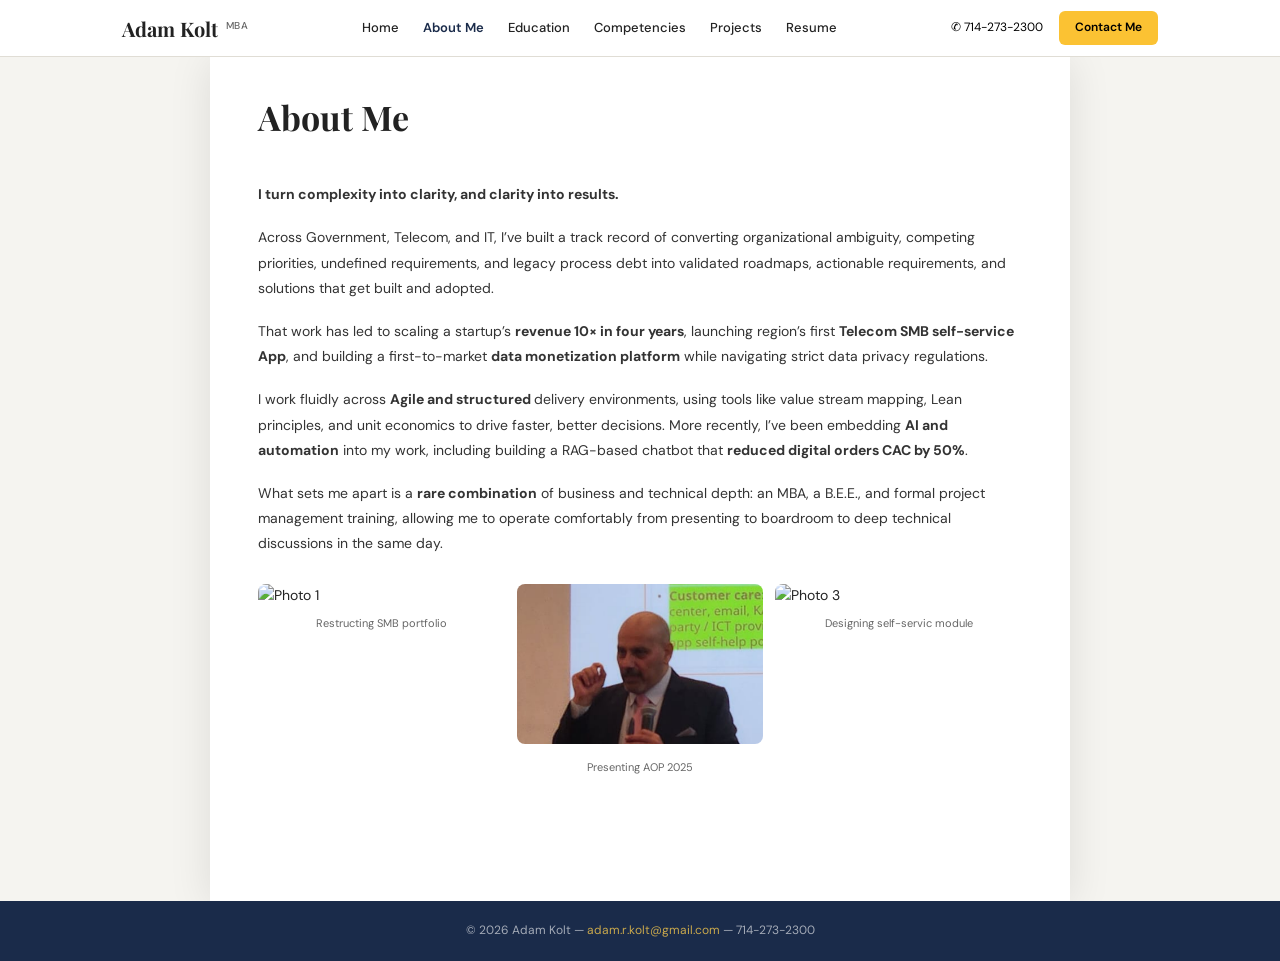
==== commit c78678ef: "Reduce education section image size by 10% Co-Authored-By: Claude Sonnet 4.6 <noreply@anthropic.com>" ====
--- a/about.html
+++ b/about.html
@@ -36,41 +36,67 @@
 
       <h1 class="page-title">About Me</h1>
 
-      <div class="tag-row">
+      <!-- <div class="tag-row">
         <span class="tag-pill">Product Strategist &amp; Business Analyst</span>
         <span class="tag-pill">Digital Transformation Leader</span>
         <span class="tag-pill">Influential Communicator</span>
         <span class="tag-pill">Talent &amp; Culture Leader</span>
-      </div>
+      </div> -->
+
+      <br>
 
       <p class="bio-text">
-        I specialize in driving high-stakes digital transformation and process optimization across regulated sectors,
-        including Government and Telecommunications. My value proposition is built on a unique blend of strategic
-        business acumen, disciplined project leadership, and deep technical proficiency. This allows me to transform
-        complex organizational uncertainty into clear, actionable roadmaps and validated requirements, ensuring the
-        precision execution of high-impact, fit-for-purpose technical solutions.
+        <strong> I turn complexity into clarity, and clarity into results. </strong>
+      </p>
+
+
+      <p class="bio-text">
+
+        Across Government, Telecom, and IT, I’ve built a track record of converting organizational ambiguity, competing
+        priorities, undefined requirements, and legacy process debt into validated roadmaps, actionable requirements,
+        and solutions that get built and adopted.
+
       </p>
 
       <p class="bio-text">
-        With three decades of full-stack expertise, I bridge the gap between executive strategy and technical execution.
-        I optimize the entire customer lifecycle by leveraging Value Stream Mapping, Lean methodology, and Agile
-        frameworks supported by robust Unit Economic analysis, precise requirements engineering, and sophisticated
-        'as-is/to-be' process modeling.
+
+        That work has led to scaling a startup’s <strong>revenue 10× in four years</strong>, launching region’s first
+        <strong>Telecom SMB
+          self-service App</strong>, and building a first-to-market <strong>data monetization platform</strong> while
+        navigating strict data privacy
+        regulations.
+
       </p>
 
       <p class="bio-text">
-        My background (MBA, B.E.E., Project Management) allows me to speak the language of both the boardroom and the
-        engineering team. I am committed to leveraging state-of-the-art AI and automation to eliminate friction, ensure
-        data integrity, and lead high-impact initiatives that drive bottom-line results.
+
+        I work fluidly across <strong>Agile and structured </strong> delivery environments, using tools like value
+        stream mapping, Lean
+        principles, and unit economics to drive faster, better decisions. More recently, I’ve been embedding <strong>AI
+          and
+          automation</strong> into my work, including building a RAG-based chatbot that <strong>reduced digital orders
+          CAC by 50%</strong>.
+
       </p>
+
+      <p class="bio-text">
+
+        What sets me apart is a <strong>rare combination</strong> of business and technical depth: an MBA, a B.E.E., and
+        formal project
+        management training, allowing me to operate comfortably from presenting to boardroom to deep technical
+        discussions in the same
+        day.
+
+      </p>
+
+
 
       <!-- PHOTO STRIP -->
       <div class="photo-strip">
         <div>
           <img src="images/Photo1.png?v=2" alt="Photo 1"
             style="width:100%;height:160px;object-fit:cover;border-radius:8px;">
-          <p style="font-size:11px;color:var(--muted);text-align:center;margin-top:6px;">Presenting the restructured SMB
-            portfolio</p>
+          <p style="font-size:11px;color:var(--muted);text-align:center;margin-top:6px;">Restructing SMB portfolio</p>
         </div>
         <div>
           <img src="images/Photo2.PNG?v=2" alt="Photo 2"
--- a/css/style.css
+++ b/css/style.css
@@ -819,7 +819,6 @@
   align-items: flex-start;
   margin: 16px 0;
   padding: 16px 0;
-  border-bottom: 1px solid var(--border);
 }
 
 .device-section:last-child { border-bottom: none; }
@@ -880,14 +879,14 @@
   line-height: 1.1;
   color: var(--text);
   margin-bottom: 16px;
-  max-width: 420px;
+  max-width: 461px;
 }
 
 .hero-sub {
-  font-size: 15px;
+  font-size: 16px;
   color: #555;
   line-height: 1.6;
-  max-width: 380px;
+  max-width: 417px;
   padding-bottom: 48px;
 }
 
@@ -924,7 +923,7 @@
 .project-card {
   border: 1px solid var(--border);
   border-radius: 10px;
-  padding: 22px 20px 18px;
+  padding: 16px 20px 13px;
   transition: box-shadow .2s, transform .2s;
   cursor: pointer;
 }
@@ -935,14 +934,14 @@
 }
 
 .card-icon {
-  width: 52px; height: 52px;
+  width: 68px; height: 68px;
   border-radius: 10px;
   display: flex; align-items: center; justify-content: center;
-  margin-bottom: 14px;
+  margin-bottom: 10px;
   overflow: hidden;
 }
 
-.card-icon svg { width: 28px; height: 28px; }
+.card-icon svg { width: 34px; height: 34px; }
 
 .card-title {
   display: flex;
@@ -1032,8 +1031,8 @@
 
 .edu-photo {
   float: right;
-  width: 300px;
-  height: 360px;
+  width: 270px;
+  height: 324px;
   margin: 0 0 16px 24px;
   border-radius: 8px;
   overflow: hidden;
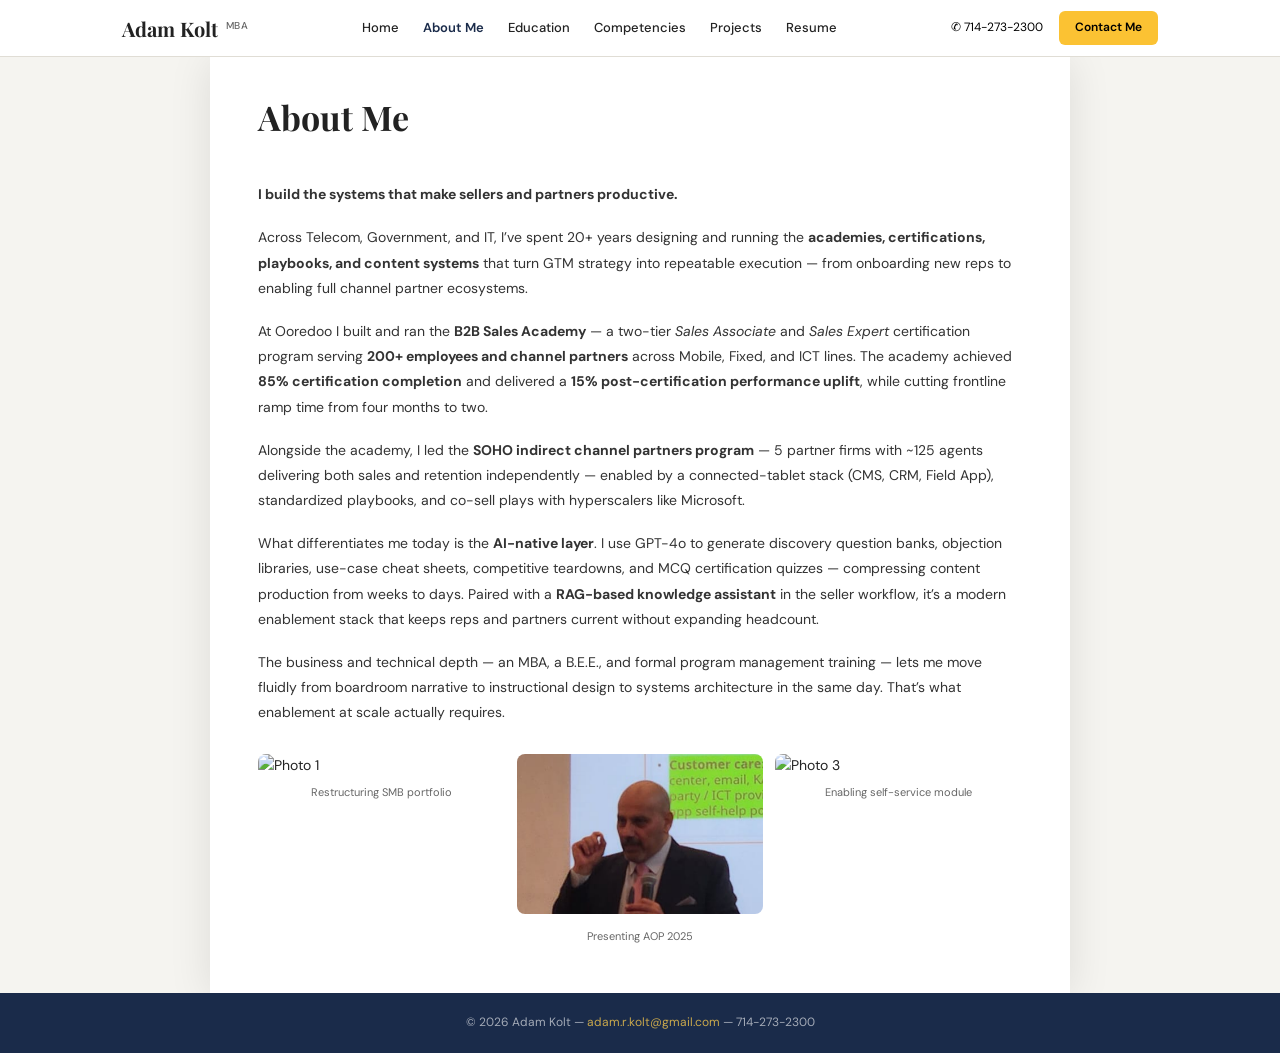
==== commit 5954114e: "Reframe portfolio as Sales Enablement: 6-card project grid, golden-bullet standardization, AI-native" ====
--- a/about.html
+++ b/about.html
@@ -36,56 +36,55 @@
 
       <h1 class="page-title">About Me</h1>
 
-      <!-- <div class="tag-row">
-        <span class="tag-pill">Product Strategist &amp; Business Analyst</span>
-        <span class="tag-pill">Digital Transformation Leader</span>
-        <span class="tag-pill">Influential Communicator</span>
-        <span class="tag-pill">Talent &amp; Culture Leader</span>
-      </div> -->
 
       <br>
 
       <p class="bio-text">
-        <strong> I turn complexity into clarity, and clarity into results. </strong>
+        <strong>I build the systems that make sellers and partners productive.</strong>
       </p>
 
 
       <p class="bio-text">
 
-        Across Government, Telecom, and IT, I’ve built a track record of converting organizational ambiguity, competing
-        priorities, undefined requirements, and legacy process debt into validated roadmaps, actionable requirements,
-        and solutions that get built and adopted.
+        Across Telecom, Government, and IT, I’ve spent 20+ years designing and running the <strong>academies,
+          certifications, playbooks, and content systems</strong> that turn GTM strategy into repeatable execution —
+        from onboarding new reps to enabling full channel partner ecosystems.
 
       </p>
 
       <p class="bio-text">
 
-        That work has led to scaling a startup’s <strong>revenue 10× in four years</strong>, launching region’s first
-        <strong>Telecom SMB
-          self-service App</strong>, and building a first-to-market <strong>data monetization platform</strong> while
-        navigating strict data privacy
-        regulations.
+        At Ooredoo I built and ran the <strong>B2B Sales Academy</strong> — a two-tier <em>Sales Associate</em> and
+        <em>Sales Expert</em> certification program serving <strong>200+ employees and channel partners</strong>
+        across Mobile, Fixed, and ICT lines. The academy achieved <strong>85% certification completion</strong> and
+        delivered a <strong>15% post-certification performance uplift</strong>, while cutting frontline ramp time
+        from four months to two.
 
       </p>
 
       <p class="bio-text">
 
-        I work fluidly across <strong>Agile and structured </strong> delivery environments, using tools like value
-        stream mapping, Lean
-        principles, and unit economics to drive faster, better decisions. More recently, I’ve been embedding <strong>AI
-          and
-          automation</strong> into my work, including building a RAG-based chatbot that <strong>reduced digital orders
-          CAC by 50%</strong>.
+        Alongside the academy, I led the <strong>SOHO indirect channel partners program</strong> — 5 partner firms
+        with ~125 agents delivering both sales and retention independently — enabled by a connected-tablet stack
+        (CMS, CRM, Field App), standardized playbooks, and co-sell plays with hyperscalers like Microsoft.
 
       </p>
 
       <p class="bio-text">
 
-        What sets me apart is a <strong>rare combination</strong> of business and technical depth: an MBA, a B.E.E., and
-        formal project
-        management training, allowing me to operate comfortably from presenting to boardroom to deep technical
-        discussions in the same
-        day.
+        What differentiates me today is the <strong>AI-native layer</strong>. I use GPT-4o to generate discovery
+        question banks, objection libraries, use-case cheat sheets, competitive teardowns, and MCQ certification
+        quizzes — compressing content production from weeks to days. Paired with a <strong>RAG-based knowledge
+          assistant</strong> in the seller workflow, it’s a modern enablement stack that keeps reps and partners
+        current without expanding headcount.
+
+      </p>
+
+      <p class="bio-text">
+
+        The business and technical depth — an MBA, a B.E.E., and formal program management training — lets me move
+        fluidly from boardroom narrative to instructional design to systems architecture in the same day. That’s
+        what enablement at scale actually requires.
 
       </p>
 
@@ -96,7 +95,7 @@
         <div>
           <img src="images/Photo1.png?v=2" alt="Photo 1"
             style="width:100%;height:160px;object-fit:cover;border-radius:8px;">
-          <p style="font-size:11px;color:var(--muted);text-align:center;margin-top:6px;">Restructing SMB portfolio</p>
+          <p style="font-size:11px;color:var(--muted);text-align:center;margin-top:6px;">Restructuring SMB portfolio</p>
         </div>
         <div>
           <img src="images/Photo2.PNG?v=2" alt="Photo 2"
@@ -106,8 +105,8 @@
         <div>
           <img src="images/Photo3.png?v=2" alt="Photo 3"
             style="width:100%;height:160px;object-fit:cover;border-radius:8px;">
-          <p style="font-size:11px;color:var(--muted);text-align:center;margin-top:6px;">Designing self-servic module
-          </p>
+          <p style="font-size:11px;color:var(--muted);text-align:center;margin-top:6px;">Enabling self-service
+            module</p>
         </div>
       </div>
 
--- a/css/style.css
+++ b/css/style.css
@@ -195,7 +195,7 @@
 /* ── INTRO TEXT ── */
 .intro {
   margin: 20px 0 24px;
-  font-size: 13.5px;
+  font-size: 14px;
   color: #333;
   line-height: 1.7;
 }
@@ -213,7 +213,7 @@
 
 .callout-body {
   padding: 14px 18px;
-  font-size: 13px;
+  font-size: 14px;
   line-height: 1.65;
   flex: 1;
 }
@@ -239,8 +239,7 @@
   display: flex;
   gap: 10px;
   padding: 10px 0;
-  border-bottom: 1px solid var(--border);
-  font-size: 13px;
+  font-size: 14px;
   line-height: 1.65;
   align-items: flex-start;
 }
@@ -484,8 +483,7 @@
 .right-bullet {
   display: flex; gap: 10px;
   padding: 9px 0;
-  border-bottom: 1px solid var(--border);
-  font-size: 12.5px; line-height: 1.65;
+  font-size: 14px; line-height: 1.65;
   align-items: flex-start;
 }
 
@@ -653,7 +651,7 @@
 }
 
 .nested-list li {
-  font-size: 13px;
+  font-size: 14px;
   line-height: 1.65;
   color: #333;
   padding-left: 14px;
@@ -844,7 +842,7 @@
 }
 
 .device-content p {
-  font-size: 13px;
+  font-size: 14px;
   color: #444;
   line-height: 1.65;
 }
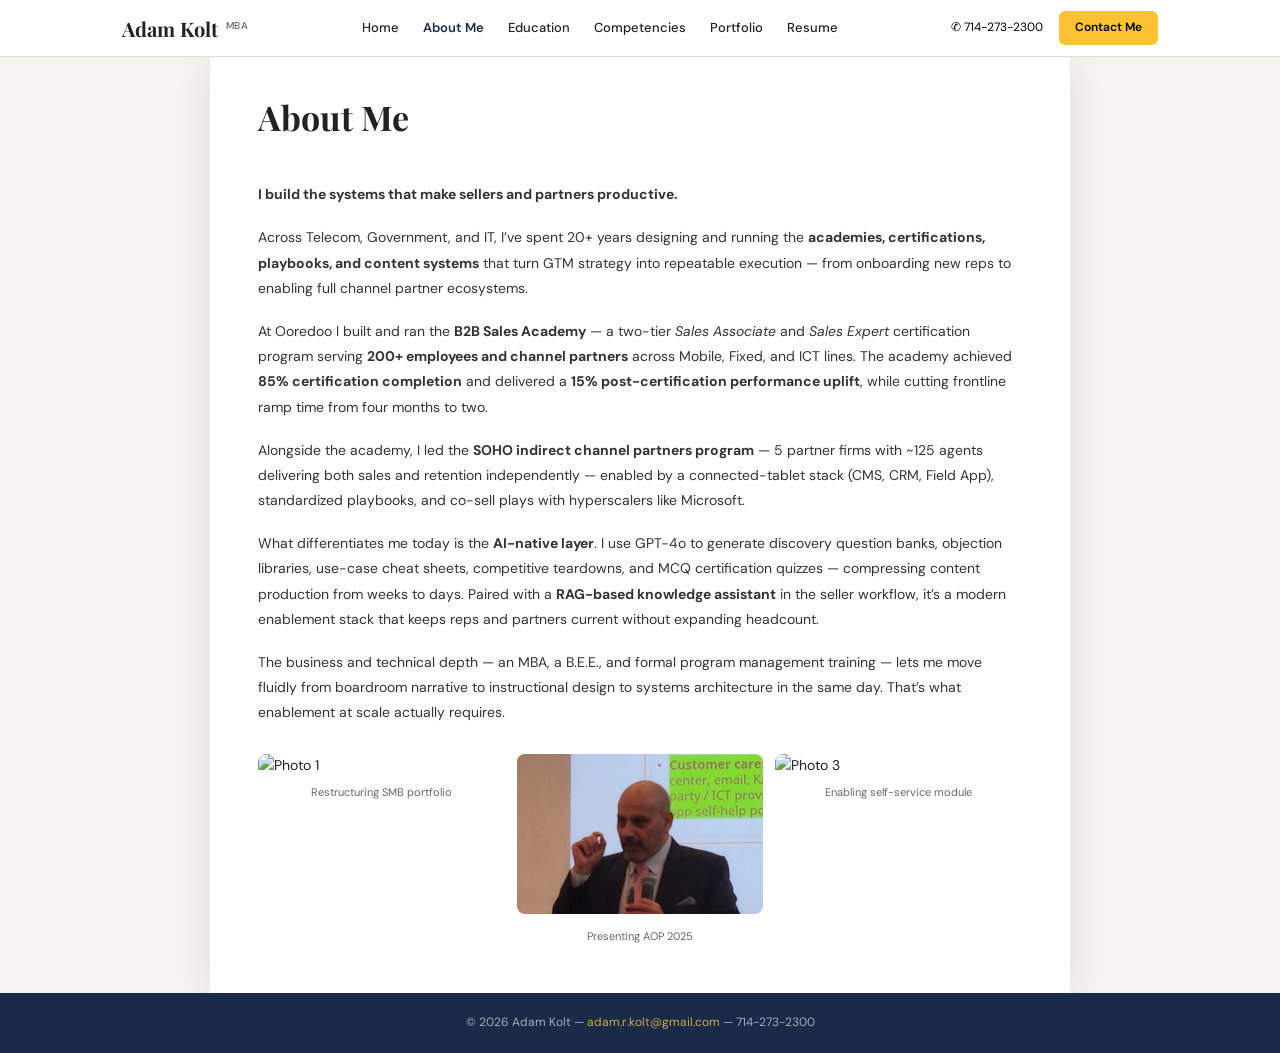
==== commit 716950c8: "Rebrand site as Portfolio; reposition hero to own enablement + RevOps lanes" ====
--- a/about.html
+++ b/about.html
@@ -21,7 +21,7 @@
         <a href="about.html" class="active">About Me</a>
         <a href="education.html">Education</a>
         <a href="competencies.html">Competencies</a>
-        <a href="projects/digital-transformation.html">Projects</a>
+        <a href="projects/digital-transformation.html">Portfolio</a>
         <a href="resume.html">Resume</a>
       </nav>
       <div class="header-actions">
--- a/css/style.css
+++ b/css/style.css
@@ -871,9 +871,10 @@
 }
 
 .hero-heading {
-  font-family: 'Playfair Display', serif;
-  font-size: 42px;
-  font-weight: 700;
+  font-family: 'DM Sans', sans-serif;
+  font-size: 40px;
+  font-weight: 800;
+  letter-spacing: -0.025em;
   line-height: 1.1;
   color: var(--text);
   margin-bottom: 16px;
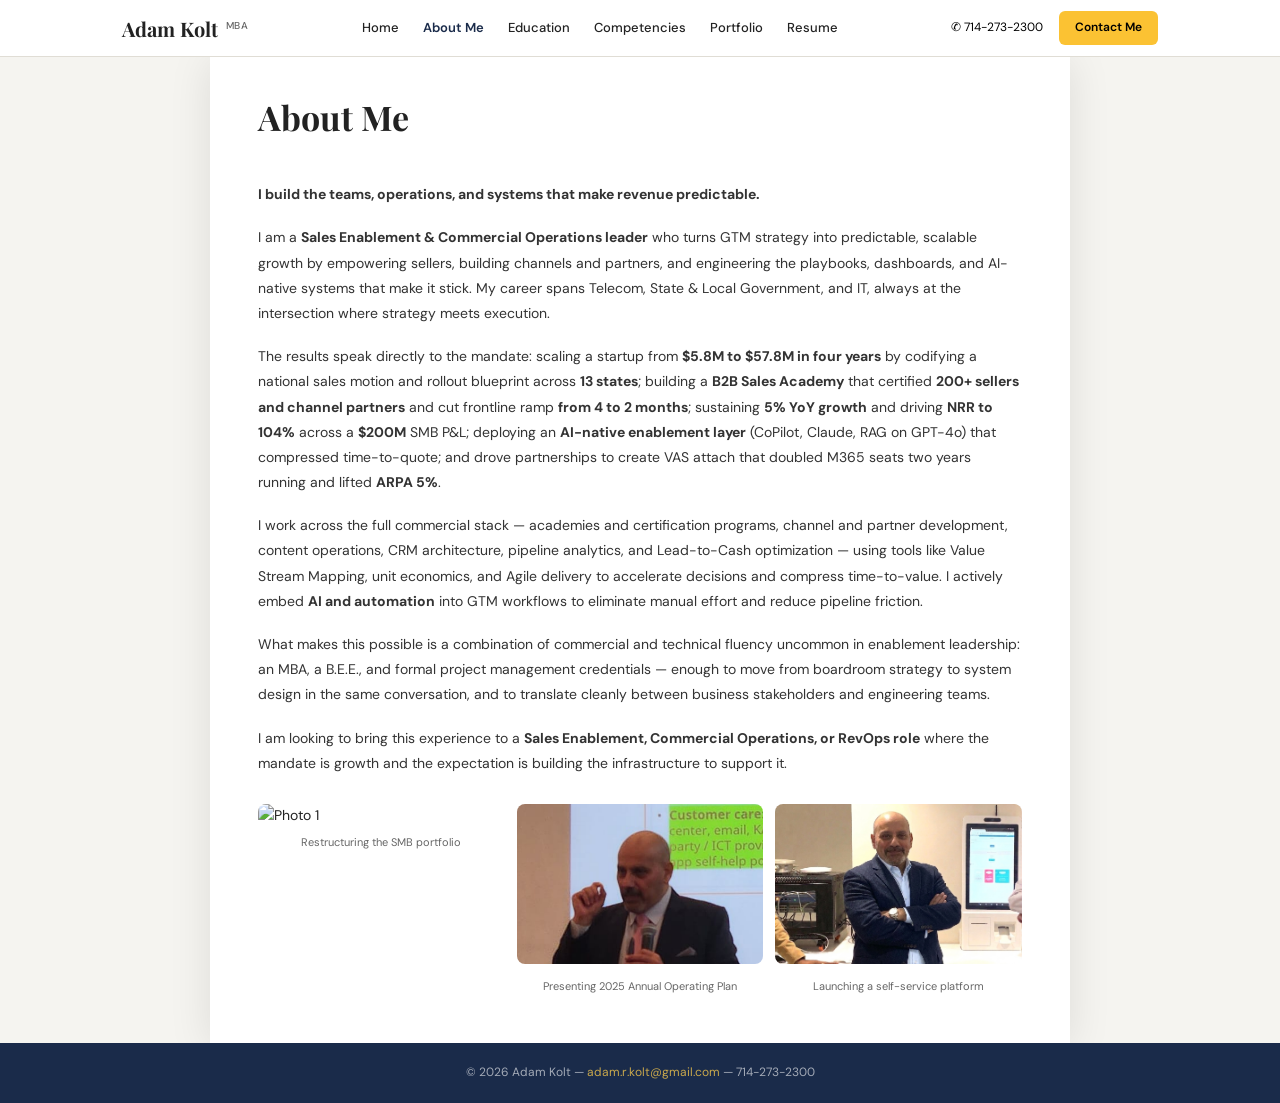
==== commit a65ea609: "Consolidate portfolio: replace projects/ with impact/, refresh PDF, expand icon set Co-Authored-By: " ====
--- a/about.html
+++ b/about.html
@@ -21,7 +21,7 @@
         <a href="about.html" class="active">About Me</a>
         <a href="education.html">Education</a>
         <a href="competencies.html">Competencies</a>
-        <a href="projects/digital-transformation.html">Portfolio</a>
+        <a href="impact/b2b-sales-academy.html">Portfolio</a>
         <a href="resume.html">Resume</a>
       </nav>
       <div class="header-actions">
@@ -36,56 +36,48 @@
 
       <h1 class="page-title">About Me</h1>
 
-
       <br>
 
       <p class="bio-text">
-        <strong>I build the systems that make sellers and partners productive.</strong>
-      </p>
-
-
-      <p class="bio-text">
-
-        Across Telecom, Government, and IT, I’ve spent 20+ years designing and running the <strong>academies,
-          certifications, playbooks, and content systems</strong> that turn GTM strategy into repeatable execution —
-        from onboarding new reps to enabling full channel partner ecosystems.
-
+        <strong>I build the teams, operations, and systems that make revenue predictable.</strong>
       </p>
 
       <p class="bio-text">
-
-        At Ooredoo I built and ran the <strong>B2B Sales Academy</strong> — a two-tier <em>Sales Associate</em> and
-        <em>Sales Expert</em> certification program serving <strong>200+ employees and channel partners</strong>
-        across Mobile, Fixed, and ICT lines. The academy achieved <strong>85% certification completion</strong> and
-        delivered a <strong>15% post-certification performance uplift</strong>, while cutting frontline ramp time
-        from four months to two.
-
+        I am a <strong>Sales Enablement &amp; Commercial Operations leader</strong> who turns GTM strategy into
+        predictable, scalable growth by empowering sellers, building channels and partners, and engineering
+        the playbooks, dashboards, and AI-native systems that make it stick. My career spans Telecom, State &amp;
+        Local Government, and IT, always at the intersection where strategy meets execution.
       </p>
 
       <p class="bio-text">
-
-        Alongside the academy, I led the <strong>SOHO indirect channel partners program</strong> — 5 partner firms
-        with ~125 agents delivering both sales and retention independently — enabled by a connected-tablet stack
-        (CMS, CRM, Field App), standardized playbooks, and co-sell plays with hyperscalers like Microsoft.
-
+        The results speak directly to the mandate: scaling a startup from <strong>$5.8M to $57.8M in four
+          years</strong> by codifying a national sales motion and rollout blueprint across <strong>13 states</strong>;
+        building a <strong>B2B Sales Academy</strong> that certified <strong>200+ sellers and channel partners</strong>
+        and cut frontline ramp <strong>from 4 to 2 months</strong>; sustaining <strong>5% YoY growth</strong> and
+        driving <strong>NRR to 104%</strong> across a <strong>$200M</strong> SMB P&amp;L; deploying an
+        <strong>AI-native enablement layer</strong> (CoPilot, Claude, RAG on GPT-4o) that compressed time-to-quote; and
+        drove partnerships to create VAS attach that doubled M365 seats two years running and
+        lifted <strong>ARPA 5%</strong>.
       </p>
 
       <p class="bio-text">
-
-        What differentiates me today is the <strong>AI-native layer</strong>. I use GPT-4o to generate discovery
-        question banks, objection libraries, use-case cheat sheets, competitive teardowns, and MCQ certification
-        quizzes — compressing content production from weeks to days. Paired with a <strong>RAG-based knowledge
-          assistant</strong> in the seller workflow, it’s a modern enablement stack that keeps reps and partners
-        current without expanding headcount.
-
+        I work across the full commercial stack &mdash; academies and certification programs, channel and partner
+        development, content operations, CRM architecture, pipeline analytics, and Lead-to-Cash optimization &mdash;
+        using tools like Value Stream Mapping, unit economics, and Agile delivery to accelerate decisions and compress
+        time-to-value. I actively embed <strong>AI and automation</strong> into GTM workflows to eliminate manual
+        effort and reduce pipeline friction.
       </p>
 
       <p class="bio-text">
+        What makes this possible is a combination of commercial and technical fluency uncommon in enablement
+        leadership: an MBA, a B.E.E., and formal project management credentials &mdash; enough to move from boardroom
+        strategy to system design in the same conversation, and to translate cleanly between business stakeholders
+        and engineering teams.
+      </p>
 
-        The business and technical depth — an MBA, a B.E.E., and formal program management training — lets me move
-        fluidly from boardroom narrative to instructional design to systems architecture in the same day. That’s
-        what enablement at scale actually requires.
-
+      <p class="bio-text">
+        I am looking to bring this experience to a <strong>Sales Enablement, Commercial Operations, or RevOps
+          role</strong> where the mandate is growth and the expectation is building the infrastructure to support it.
       </p>
 
 
@@ -95,18 +87,21 @@
         <div>
           <img src="images/Photo1.png?v=2" alt="Photo 1"
             style="width:100%;height:160px;object-fit:cover;border-radius:8px;">
-          <p style="font-size:11px;color:var(--muted);text-align:center;margin-top:6px;">Restructuring SMB portfolio</p>
+          <p style="font-size:11px;color:var(--muted);text-align:center;margin-top:6px;">Restructuring the SMB portfolio
+          </p>
         </div>
         <div>
           <img src="images/Photo2.PNG?v=2" alt="Photo 2"
             style="width:100%;height:160px;object-fit:cover;border-radius:8px;">
-          <p style="font-size:11px;color:var(--muted);text-align:center;margin-top:6px;">Presenting AOP 2025</p>
+          <p style="font-size:11px;color:var(--muted);text-align:center;margin-top:6px;">Presenting 2025 Annual
+            Operating
+            Plan</p>
         </div>
         <div>
           <img src="images/Photo3.png?v=2" alt="Photo 3"
             style="width:100%;height:160px;object-fit:cover;border-radius:8px;">
-          <p style="font-size:11px;color:var(--muted);text-align:center;margin-top:6px;">Enabling self-service
-            module</p>
+          <p style="font-size:11px;color:var(--muted);text-align:center;margin-top:6px;">Launching a self-service
+            platform</p>
         </div>
       </div>
 
--- a/css/style.css
+++ b/css/style.css
@@ -239,6 +239,7 @@
   display: flex;
   gap: 10px;
   padding: 10px 0;
+  border-bottom: 1px solid var(--border);
   font-size: 14px;
   line-height: 1.65;
   align-items: flex-start;
@@ -483,6 +484,7 @@
 .right-bullet {
   display: flex; gap: 10px;
   padding: 9px 0;
+  border-bottom: 1px solid var(--border);
   font-size: 14px; line-height: 1.65;
   align-items: flex-start;
 }
@@ -623,7 +625,7 @@
 }
 
 /* ── NUMBERED SECTION HEADER ── */
-.num-section { margin: 20px 0 8px; }
+.num-section { margin: 28px 0 8px; }
 
 .num-section h3 {
   font-size: 14px;
@@ -871,10 +873,9 @@
 }
 
 .hero-heading {
-  font-family: 'DM Sans', sans-serif;
-  font-size: 40px;
-  font-weight: 800;
-  letter-spacing: -0.025em;
+  font-family: 'Playfair Display', serif;
+  font-size: 42px;
+  font-weight: 700;
   line-height: 1.1;
   color: var(--text);
   margin-bottom: 16px;
@@ -965,6 +966,21 @@
   font-size: 12.5px;
   color: var(--muted);
   line-height: 1.6;
+}
+
+/* Homepage cards: icon left, two-line title right, desc below */
+.cards-grid .project-card {
+  display: grid;
+  grid-template-columns: 68px 1fr;
+  column-gap: 14px;
+  align-items: center;
+}
+.cards-grid .project-card .card-icon { margin-bottom: 0; }
+.cards-grid .project-card .card-title { margin-bottom: 0; }
+.cards-grid .project-card .card-title h3 { line-height: 1.2; }
+.cards-grid .project-card .card-desc {
+  grid-column: 1 / -1;
+  margin-top: 14px;
 }
 
 /* ── ABOUT PAGE ── */
